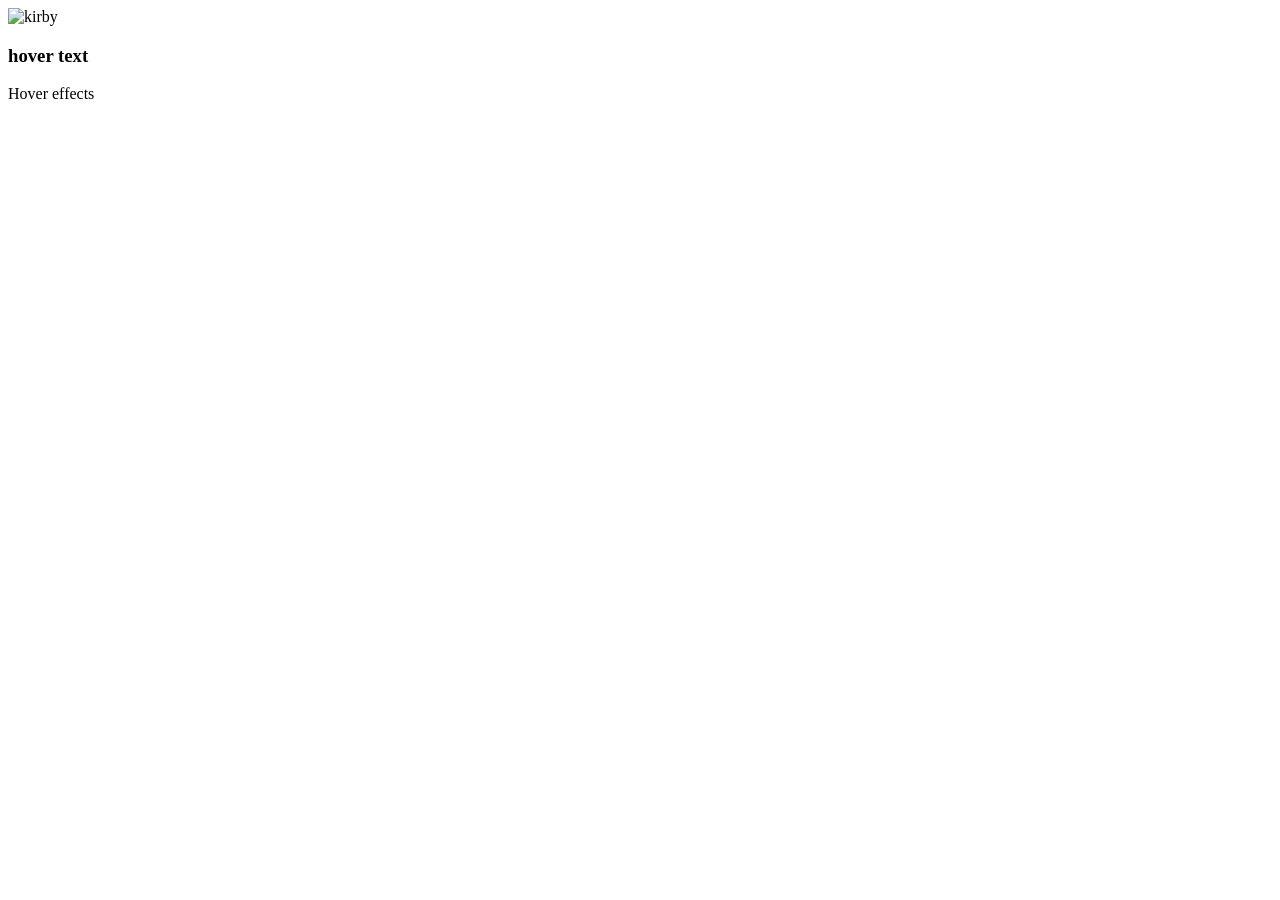
==== index.html @ 78edba07 "added pic and stles for hover demo" ====
<!DOCTYPE html>
<html>
  <head>
   
    <link rel="stylesheet" href="style.css">
  </head>
  <body>
    <div class="image-container">
 <img src="img/kirby.jpg" alt="kirby">
      
      <div class="image-overlay">
        <h3> hover text</h3>
        <p> Hover effects</p>
      </div>
    </div>
  </body>
</html>
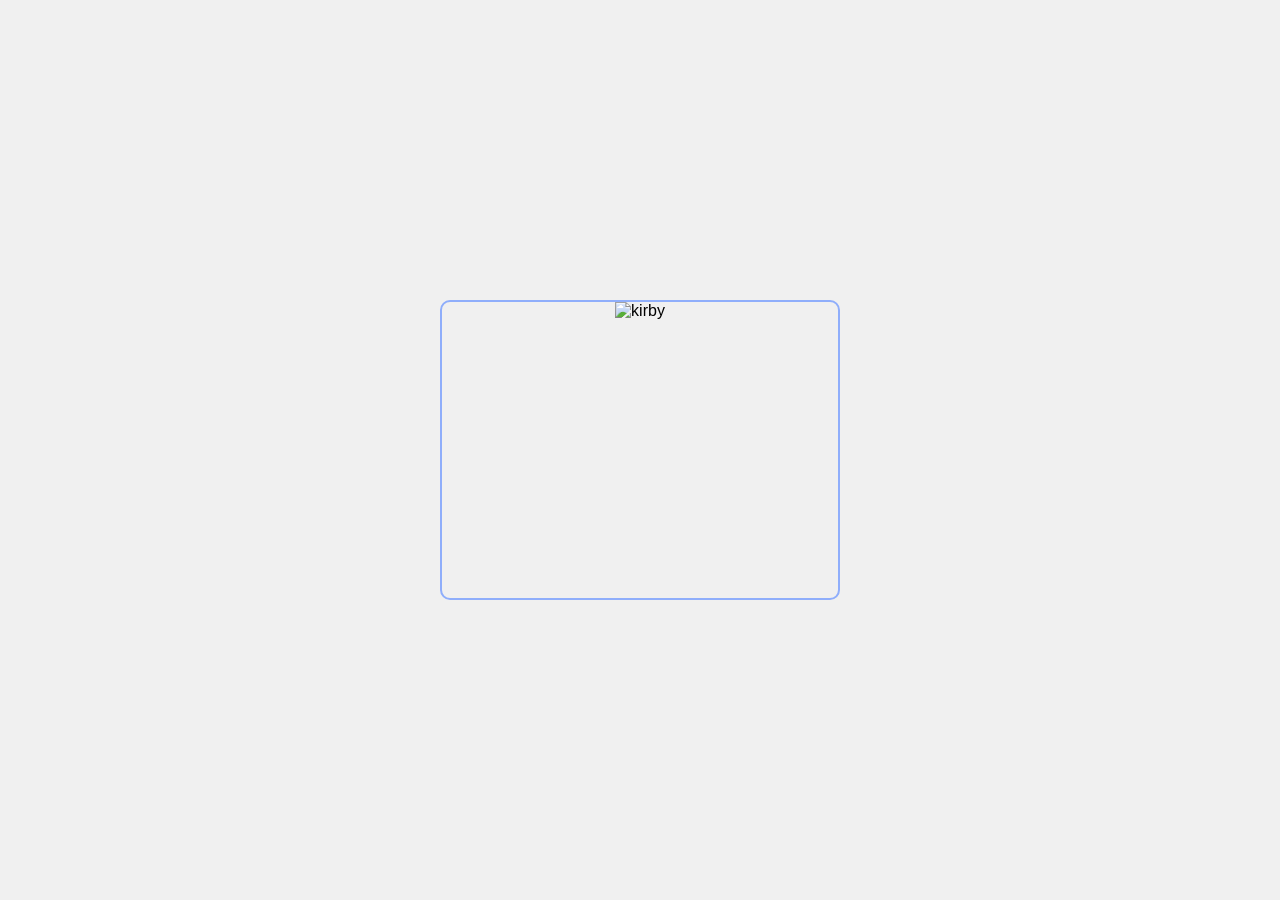
==== commit ec6aca2e: "changed some styles and fixed the border of the outline box" ====
--- a/index.html
+++ b/index.html
@@ -2,7 +2,7 @@
 <html>
   <head>
    
-    <link rel="stylesheet" href="style.css">
+    <link rel="stylesheet" href="css/main.css">
   </head>
   <body>
     <div class="image-container">
--- a/css/main.css
+++ b/css/main.css
@@ -0,0 +1,98 @@
+/* reset and base style*/
+
+* {
+    margin: 0;
+    padding: 0;
+    box-sizing: border-box;
+}
+body{
+    min-height: 100vh;
+    display: flex;
+    justify-content: center;
+    align-items: center;
+    background: #f0f0f0;
+    font-family: 'Segoe UI', Tahoma, Geneva, Verdana, sans-serif;
+}
+
+.image-container {
+    position:relative;
+    width: 400px;
+    height: 300px;
+    overflow: hidden;
+   border-radius: 10px;
+   border:2px solid #8faefb;
+    box-shadow: 10 10px 10px rgba(0, 0, 0, 0.6);
+    text-align: center;
+}
+.image-container img {
+    width: 100%;
+    height: 100%;
+    object-fit: cover;  
+    transition: all 0.5s ease;
+}
+
+.image-overlay{
+    position: absolute;
+    top: 0;
+    left:0;
+    width: 100%;
+    height: 100%;
+    background: linear-gradient(45deg, rgba(0, 191, 255, 0.5), rgba(0, 191, 255, 0.5));
+    display: flex;
+    justify-content: center;
+    align-items: center;
+    opacity: 0;
+    transition: all 0.5s ease;
+    color: white;
+}
+
+.image-overlay h3{
+    font-size: 24px;
+    margin-bottom: 10px;
+    transform: translateY(-20px);
+    transition: all 0.3s ease;
+}
+
+.image-overlay p{
+    transform: translateY(20px);
+    font-size: 16px;
+    transition: all 0.3s ease;
+    padding: 0 20px;
+}
+
+/* hover effect */
+.image-container:hover img{
+    transform: scale(1.1);
+    filter: brightness(0.7);
+}
+
+.image-container:hover .image-overlay{
+    opacity: 1;
+    transform: translateY(0);
+}
+
+.image-container:hover .image-overlay h3{
+    transform: translateY(0); 
+    transition-delay:0.2s;
+}
+.image-container:hover .image-overlay p{
+    transform: translateY(0);
+    transition-delay:0.3s;
+}
+
+/*shine effect*/
+.image-container::after {
+    content: '';
+    position: absolute;
+    top: 0;
+    left: -100%;
+    width: 50%;
+    height: 100%;
+    background: linear-gradient(120deg, rgba(0, 191, 255, 0.5) 0%, rgba(0, 191, 255, 0.5)100%);
+    transform: skewX(-25deg);
+    transition: all 0.6s ease;
+}
+
+.image-container:hover::after {
+    left: 150%;
+}
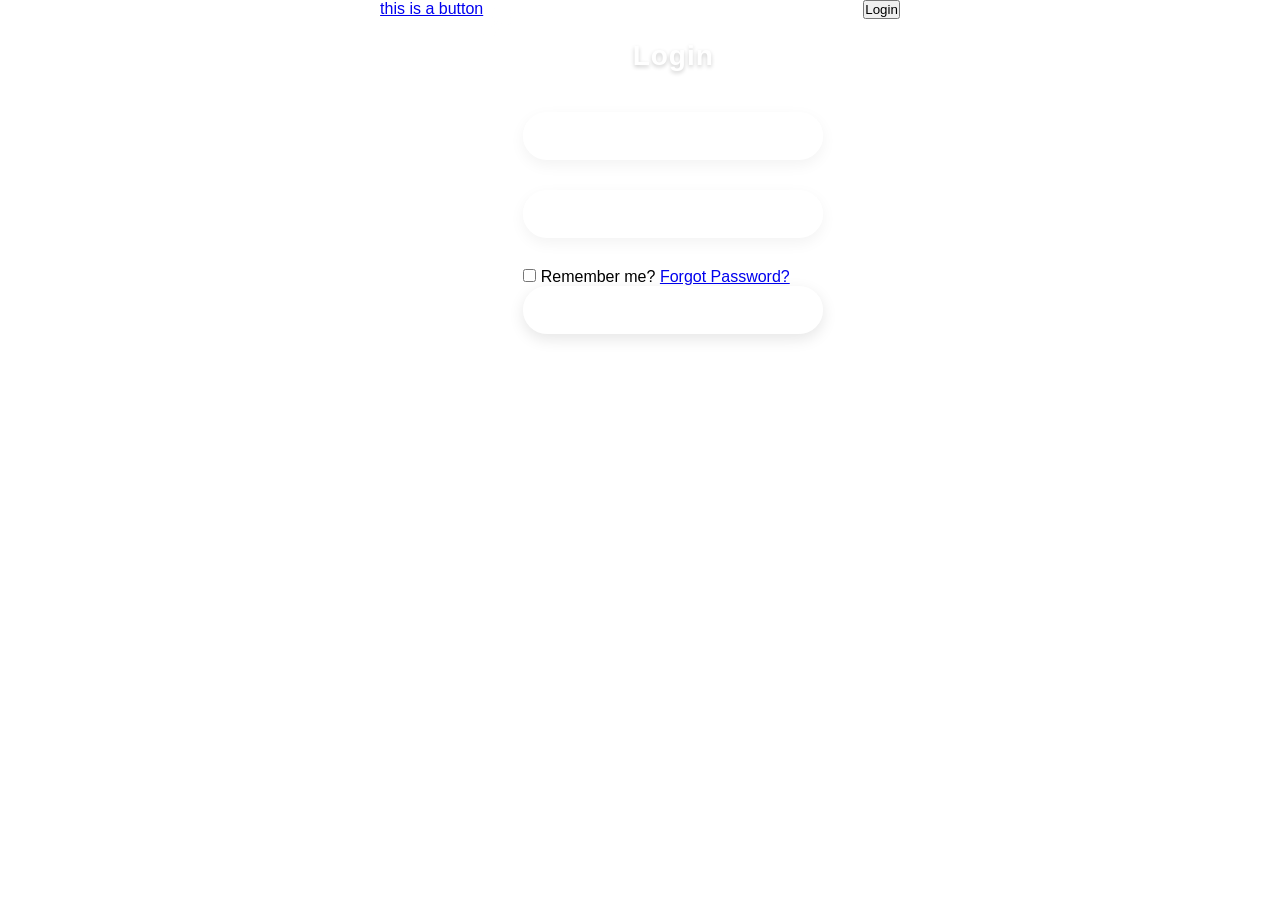
==== commit 4051468b: "added login page" ====
--- a/index.html
+++ b/index.html
@@ -5,14 +5,47 @@
     <link rel="stylesheet" href="css/main.css">
   </head>
   <body>
-    <div class="image-container">
+    <!--div class="image-container">
  <img src="img/kirby.jpg" alt="kirby">
       
       <div class="image-overlay">
         <h3> hover text</h3>
         <p> Hover effects</p>
       </div>
-    </div>
+    </div>-->
+<link rel= "stylesheet" href= "css/main.css">
+    
+
+<!--link for diffeent pages-->
+<a href="testpages.html">this is a button</a>
+
+    <body>
+  <div class="glass-container">
+     <h2>Login</h2>
+     <form> 
+       <div class="input-group">
+         <input type="text" required>
+         <label>Username</label>
+       </div>
+       
+       <div class="input-group">
+         <input type "password" required>
+         <label>Password</label>
+       </div>
+       
+       <div class="remember-forget">
+         <label><input type="checkbox"> Remember me?</label>
+         <a href="#">Forgot Password?</a>
+       </div>
+       <button type= "submit" class="login-btn">Login</button>
+       <div class="register-link">
+         <p> Don't Have an Account? <a href="#">Register</a></p>
+       </div>
+    </form>
+  </div>
+
+  <div class ="button-container">
+    <button class="glass-button">Login</button>
   </body>
 </html>
       
--- a/css/main.css
+++ b/css/main.css
@@ -1,6 +1,6 @@
 /* reset and base style*/
 
-* {
+/* * {
     margin: 0;
     padding: 0;
     box-sizing: border-box;
@@ -60,7 +60,7 @@
     padding: 0 20px;
 }
 
-/* hover effect */
+/* hover effect 
 .image-container:hover img{
     transform: scale(1.1);
     filter: brightness(0.7);
@@ -80,7 +80,7 @@
     transition-delay:0.3s;
 }
 
-/*shine effect*/
+/*shine effect
 .image-container::after {
     content: '';
     position: absolute;
@@ -95,4 +95,180 @@
 
 .image-container:hover::after {
     left: 150%;
+} */
+
+/* new code for login effect */
+*{
+  margin: 0;
+  padding:0;
+  box-sizing:border-box;
+  font-family: "Segoe UI", Tahoma, Geneva, Verdana, sans-serif;
+}
+
+body {
+  min-height: 100ah;
+  display:flex;
+  justify-content:center;
+  align-tems:center;
+  background:url(https://images.unsplash.com/photo-1777197255275-0c5d564c844f?crop=entropy&cs=srgb&fm=jpg&ixid=M3wzMjM4NDZ8MHwxfHJhbmRvbXx8fHx8fHx8fDE3Nzc2MDUxNjh8&ixlib=rb-4.1.0&q=85);
+  animation: gradiantBG 90s ease infinite;
+  overflow:hidden;
+}
+
+@keyframes gradiantBG {
+  0%{background-positon: 0% 50%;}
+  50% {background-position: 100% 50%;}
+  100%{background-position: 0% 50%;}
+}
+
+
+.glass-container {
+  position:relative;
+  width: 380px;
+  padding: 40px;
+  border-radius: 20px;
+  backdrop-filter: blur(15px);
+  border: 1px solid (255, 255, 255, 0.4);
+  box-shadow: 0 25px 45px (0, 0, 0, 0.4); 
+  z-index: 10;
+  overflow:hidden;
+  
+}
+
+.glass-container::before {
+  content:'';
+  position:absolute;
+  top:0;
+  left: -100%;
+  width: 100%;
+  background:#ADD8E6;
+  transform:skewX(-15deg);
+  transition: 0.5s;
+  pointer-events:none;
+}
+
+.glass-container:hover::before {
+  left:120%;
+  }
+
+.glass-container h2 {
+  color:#fff;
+  font-size: 28px;
+  font-weight: 600;
+  text-align:center;
+  letter-spacing: 1px;
+  margin-bottom: 40px;
+  text-shadow: 0 2px 4px rgba(0, 0, 0, 0.2);
+}
+
+.input-group {
+  position:relative;
+  margin-bottom: 30px;
+}
+
+.input-group input {
+  width:100%;
+  padding: 15px 20px;
+  background:rgba(255, 255, 255, 0.2);
+  border:none;
+  outline:none;
+  border-radius: 35px;
+  font-size:16px;
+  color: #fff;
+  box-shadow: 0 5px 15px rgba(0, 0, 0, 0.05);
+  transition: all 0.3s ease;
+ }
+
+.input-group input::placeholder {
+  color: rgba(255, 255, 255, 0.7);
+  }
+
+.input-group input:focus {
+  background: rgba(255, 255, 255, 0.3);
+  box-shadow: 0 8px 20px rgba(0, 0, 0, 0.1);
+  
+}
+.input-group label {
+  position: absolute;
+  top: 50%;
+  left: 20px;
+  transform: translateY(-50%);
+  color: rgba(255, 255, 255, 0.8);
+  font-size: 16px;
+  pointer-events:none;
+  transition: all 0.3s ease;
+}
+
+.input-group input:focus + label,
+.input-group input:valid + label {
+  top:0;
+  left: 15px;
+  font-size: 12px;
+  background: rgba(255, 255, 255, 0.2);
+  padding:2px 8px;
+  border-radius:10px;
+  color: #fff;
+}
+.remember-forgot{
+  display: flex;
+  justify-content: space-between;
+  align-items: center;
+  margin-bottom: 25px;
+  font-size: 14px;
+  color: rgba(255, 255, 255, 0.8);
+}
+.remember-forgot label{
+  display: flex;
+  align-items: center;
+  cursor: pointer;
+}
+.remember-forgot input{
+  margin-right: 8px;
+  accent-color: #fff;
+}
+.remember-forgot a{
+  color: #fff;
+  text-decoration:none;
+  transition: all 0.3s ease;
+}
+
+.remember-forgot a:hover{
+  text-decoration:underline;
+}
+
+.login-btn{
+  width: 100%;
+  padding: 15px;
+  background: rgba( 255, 255, 255, 0.3);
+  border: none;
+  outline:none;
+  border-radius:35px;
+  color: #fff;
+  font-size: 16px;
+  font-weight: 600;
+  cursor: pointer;
+  transition: all 0.3s ease;
+  box-shadow: 0 5px 15px rgba(0, 0, 0, 0.1);
+}
+.login-btn:hover{
+  background: rgba(255, 255, 255, 0.4);
+  transform:translateY(-3px);
+  box-shadow: 0 8px 20px rgba(0, 0, 0, 0.2);
+}
+.register-link{
+  text-align: center;
+  margin-top: 25px;
+  color:rgba(255, 255, 255, 0.8);
+  font-size: 14px;
+}
+.register-link a{
+  color: #fff;
+  font-weight: 600;
+  text-decoration: none;
+  transition: all 0.3s ease;
+  
+}
+.register-link a:hover{
+  text-decoration: underline;
+  
 }
--- a/css/main.css
+++ b/css/main.css
@@ -1,6 +1,6 @@
 /* reset and base style*/
 
-* {
+/* * {
     margin: 0;
     padding: 0;
     box-sizing: border-box;
@@ -60,7 +60,7 @@
     padding: 0 20px;
 }
 
-/* hover effect */
+/* hover effect 
 .image-container:hover img{
     transform: scale(1.1);
     filter: brightness(0.7);
@@ -80,7 +80,7 @@
     transition-delay:0.3s;
 }
 
-/*shine effect*/
+/*shine effect
 .image-container::after {
     content: '';
     position: absolute;
@@ -95,4 +95,180 @@
 
 .image-container:hover::after {
     left: 150%;
+} */
+
+/* new code for login effect */
+*{
+  margin: 0;
+  padding:0;
+  box-sizing:border-box;
+  font-family: "Segoe UI", Tahoma, Geneva, Verdana, sans-serif;
+}
+
+body {
+  min-height: 100ah;
+  display:flex;
+  justify-content:center;
+  align-tems:center;
+  background:url(https://images.unsplash.com/photo-1777197255275-0c5d564c844f?crop=entropy&cs=srgb&fm=jpg&ixid=M3wzMjM4NDZ8MHwxfHJhbmRvbXx8fHx8fHx8fDE3Nzc2MDUxNjh8&ixlib=rb-4.1.0&q=85);
+  animation: gradiantBG 90s ease infinite;
+  overflow:hidden;
+}
+
+@keyframes gradiantBG {
+  0%{background-positon: 0% 50%;}
+  50% {background-position: 100% 50%;}
+  100%{background-position: 0% 50%;}
+}
+
+
+.glass-container {
+  position:relative;
+  width: 380px;
+  padding: 40px;
+  border-radius: 20px;
+  backdrop-filter: blur(15px);
+  border: 1px solid (255, 255, 255, 0.4);
+  box-shadow: 0 25px 45px (0, 0, 0, 0.4); 
+  z-index: 10;
+  overflow:hidden;
+  
+}
+
+.glass-container::before {
+  content:'';
+  position:absolute;
+  top:0;
+  left: -100%;
+  width: 100%;
+  background:#ADD8E6;
+  transform:skewX(-15deg);
+  transition: 0.5s;
+  pointer-events:none;
+}
+
+.glass-container:hover::before {
+  left:120%;
+  }
+
+.glass-container h2 {
+  color:#fff;
+  font-size: 28px;
+  font-weight: 600;
+  text-align:center;
+  letter-spacing: 1px;
+  margin-bottom: 40px;
+  text-shadow: 0 2px 4px rgba(0, 0, 0, 0.2);
+}
+
+.input-group {
+  position:relative;
+  margin-bottom: 30px;
+}
+
+.input-group input {
+  width:100%;
+  padding: 15px 20px;
+  background:rgba(255, 255, 255, 0.2);
+  border:none;
+  outline:none;
+  border-radius: 35px;
+  font-size:16px;
+  color: #fff;
+  box-shadow: 0 5px 15px rgba(0, 0, 0, 0.05);
+  transition: all 0.3s ease;
+ }
+
+.input-group input::placeholder {
+  color: rgba(255, 255, 255, 0.7);
+  }
+
+.input-group input:focus {
+  background: rgba(255, 255, 255, 0.3);
+  box-shadow: 0 8px 20px rgba(0, 0, 0, 0.1);
+  
+}
+.input-group label {
+  position: absolute;
+  top: 50%;
+  left: 20px;
+  transform: translateY(-50%);
+  color: rgba(255, 255, 255, 0.8);
+  font-size: 16px;
+  pointer-events:none;
+  transition: all 0.3s ease;
+}
+
+.input-group input:focus + label,
+.input-group input:valid + label {
+  top:0;
+  left: 15px;
+  font-size: 12px;
+  background: rgba(255, 255, 255, 0.2);
+  padding:2px 8px;
+  border-radius:10px;
+  color: #fff;
+}
+.remember-forgot{
+  display: flex;
+  justify-content: space-between;
+  align-items: center;
+  margin-bottom: 25px;
+  font-size: 14px;
+  color: rgba(255, 255, 255, 0.8);
+}
+.remember-forgot label{
+  display: flex;
+  align-items: center;
+  cursor: pointer;
+}
+.remember-forgot input{
+  margin-right: 8px;
+  accent-color: #fff;
+}
+.remember-forgot a{
+  color: #fff;
+  text-decoration:none;
+  transition: all 0.3s ease;
+}
+
+.remember-forgot a:hover{
+  text-decoration:underline;
+}
+
+.login-btn{
+  width: 100%;
+  padding: 15px;
+  background: rgba( 255, 255, 255, 0.3);
+  border: none;
+  outline:none;
+  border-radius:35px;
+  color: #fff;
+  font-size: 16px;
+  font-weight: 600;
+  cursor: pointer;
+  transition: all 0.3s ease;
+  box-shadow: 0 5px 15px rgba(0, 0, 0, 0.1);
+}
+.login-btn:hover{
+  background: rgba(255, 255, 255, 0.4);
+  transform:translateY(-3px);
+  box-shadow: 0 8px 20px rgba(0, 0, 0, 0.2);
+}
+.register-link{
+  text-align: center;
+  margin-top: 25px;
+  color:rgba(255, 255, 255, 0.8);
+  font-size: 14px;
+}
+.register-link a{
+  color: #fff;
+  font-weight: 600;
+  text-decoration: none;
+  transition: all 0.3s ease;
+  
+}
+.register-link a:hover{
+  text-decoration: underline;
+  
 }
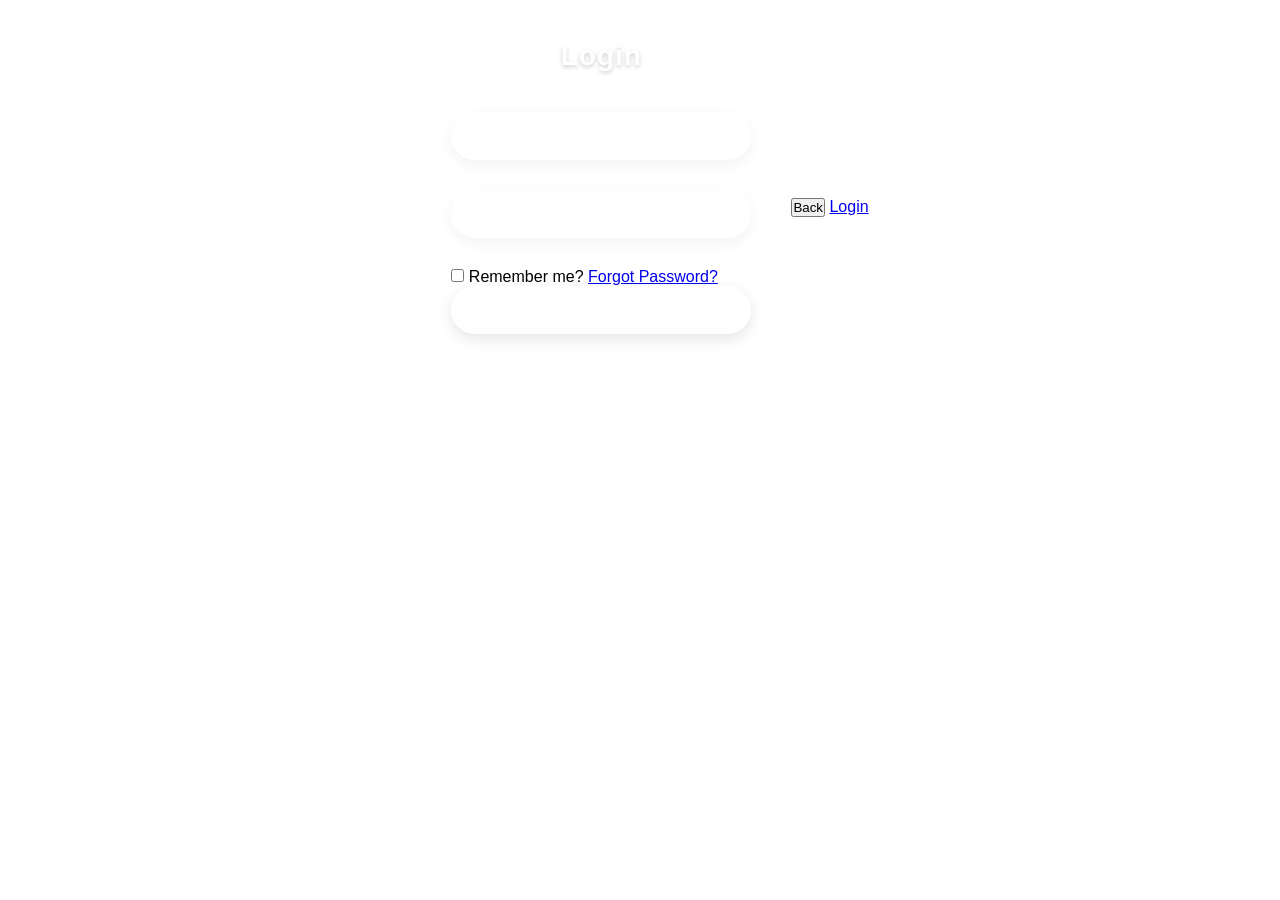
==== commit bfbddae5: "changed background for login screen and added buttons" ====
--- a/index.html
+++ b/index.html
@@ -13,11 +13,11 @@
         <p> Hover effects</p>
       </div>
     </div>-->
-<link rel= "stylesheet" href= "css/main.css">
+
     
 
 <!--link for diffeent pages-->
-<a href="testpages.html">this is a button</a>
+
 
     <body>
   <div class="glass-container">
@@ -44,8 +44,10 @@
     </form>
   </div>
 
-  <div class ="button-container">
-    <button class="glass-button">Login</button>
+  <section>
+     <button class="back-btn">Back</button>
+    <a href="testpages.html">Login</a>
+    </section>
   </body>
 </html>
       
--- a/css/main.css
+++ b/css/main.css
@@ -109,9 +109,10 @@
   min-height: 100ah;
   display:flex;
   justify-content:center;
-  align-tems:center;
-  background:url(https://images.unsplash.com/photo-1777197255275-0c5d564c844f?crop=entropy&cs=srgb&fm=jpg&ixid=M3wzMjM4NDZ8MHwxfHJhbmRvbXx8fHx8fHx8fDE3Nzc2MDUxNjh8&ixlib=rb-4.1.0&q=85);
-  animation: gradiantBG 90s ease infinite;
+  align-items:center;
+  /*background:url(https://images.unsplash.com/photo-1777197255275-0c5d564c844f?crop=entropy&cs=srgb&fm=jpg&ixid=M3wzMjM4NDZ8MHwxfHJhbmRvbXx8fHx8fHx8fDE3Nzc2MDUxNjh8&ixlib=rb-4.1.0&q=85);*/
+  background-image:url("../img/TL 1.jpg");
+  animation: gradiantBG 120s ease infinite;
   overflow:hidden;
 }
 
@@ -270,5 +271,8 @@
 }
 .register-link a:hover{
   text-decoration: underline;
-  
+}
+.button-container {
+  margin-top: 20px;
+  text-align: right;
 }
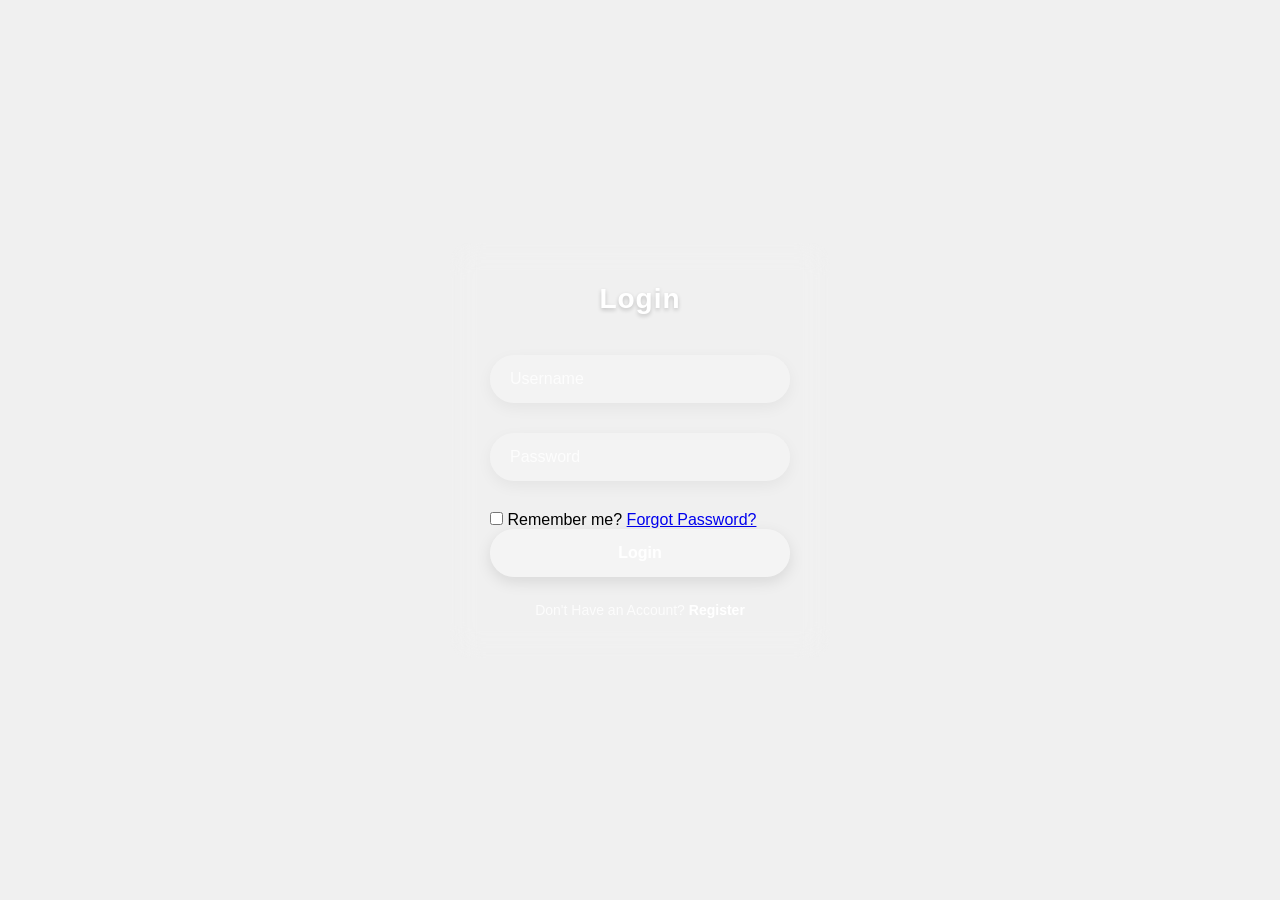
==== commit 23d805d2: "uncommented the 2 page css styles" ====
--- a/index.html
+++ b/index.html
@@ -44,10 +44,10 @@
     </form>
   </div>
 
-  <section>
-     <button class="back-btn">Back</button>
+  <!--link for diffeent pages
+  <div class ="button">
     <a href="testpages.html">Login</a>
-    </section>
+  </div-->
   </body>
 </html>
       
--- a/css/main.css
+++ b/css/main.css
@@ -1,6 +1,6 @@
 /* reset and base style*/
 
-/* * {
+ * {
     margin: 0;
     padding: 0;
     box-sizing: border-box;
@@ -60,7 +60,7 @@
     padding: 0 20px;
 }
 
-/* hover effect 
+ hover effect 
 .image-container:hover img{
     transform: scale(1.1);
     filter: brightness(0.7);
@@ -80,7 +80,6 @@
     transition-delay:0.3s;
 }
 
-/*shine effect
 .image-container::after {
     content: '';
     position: absolute;
@@ -95,7 +94,7 @@
 
 .image-container:hover::after {
     left: 150%;
-} */
+} 
 
 /* new code for login effect */
 *{
@@ -110,7 +109,6 @@
   display:flex;
   justify-content:center;
   align-items:center;
-  /*background:url(https://images.unsplash.com/photo-1777197255275-0c5d564c844f?crop=entropy&cs=srgb&fm=jpg&ixid=M3wzMjM4NDZ8MHwxfHJhbmRvbXx8fHx8fHx8fDE3Nzc2MDUxNjh8&ixlib=rb-4.1.0&q=85);*/
   background-image:url("../img/TL 1.jpg");
   animation: gradiantBG 120s ease infinite;
   overflow:hidden;
@@ -272,7 +270,7 @@
 .register-link a:hover{
   text-decoration: underline;
 }
-.button-container {
-  margin-top: 20px;
-  text-align: right;
+.button {
+  margin: 20px;
+  text-align: top,right;
 }
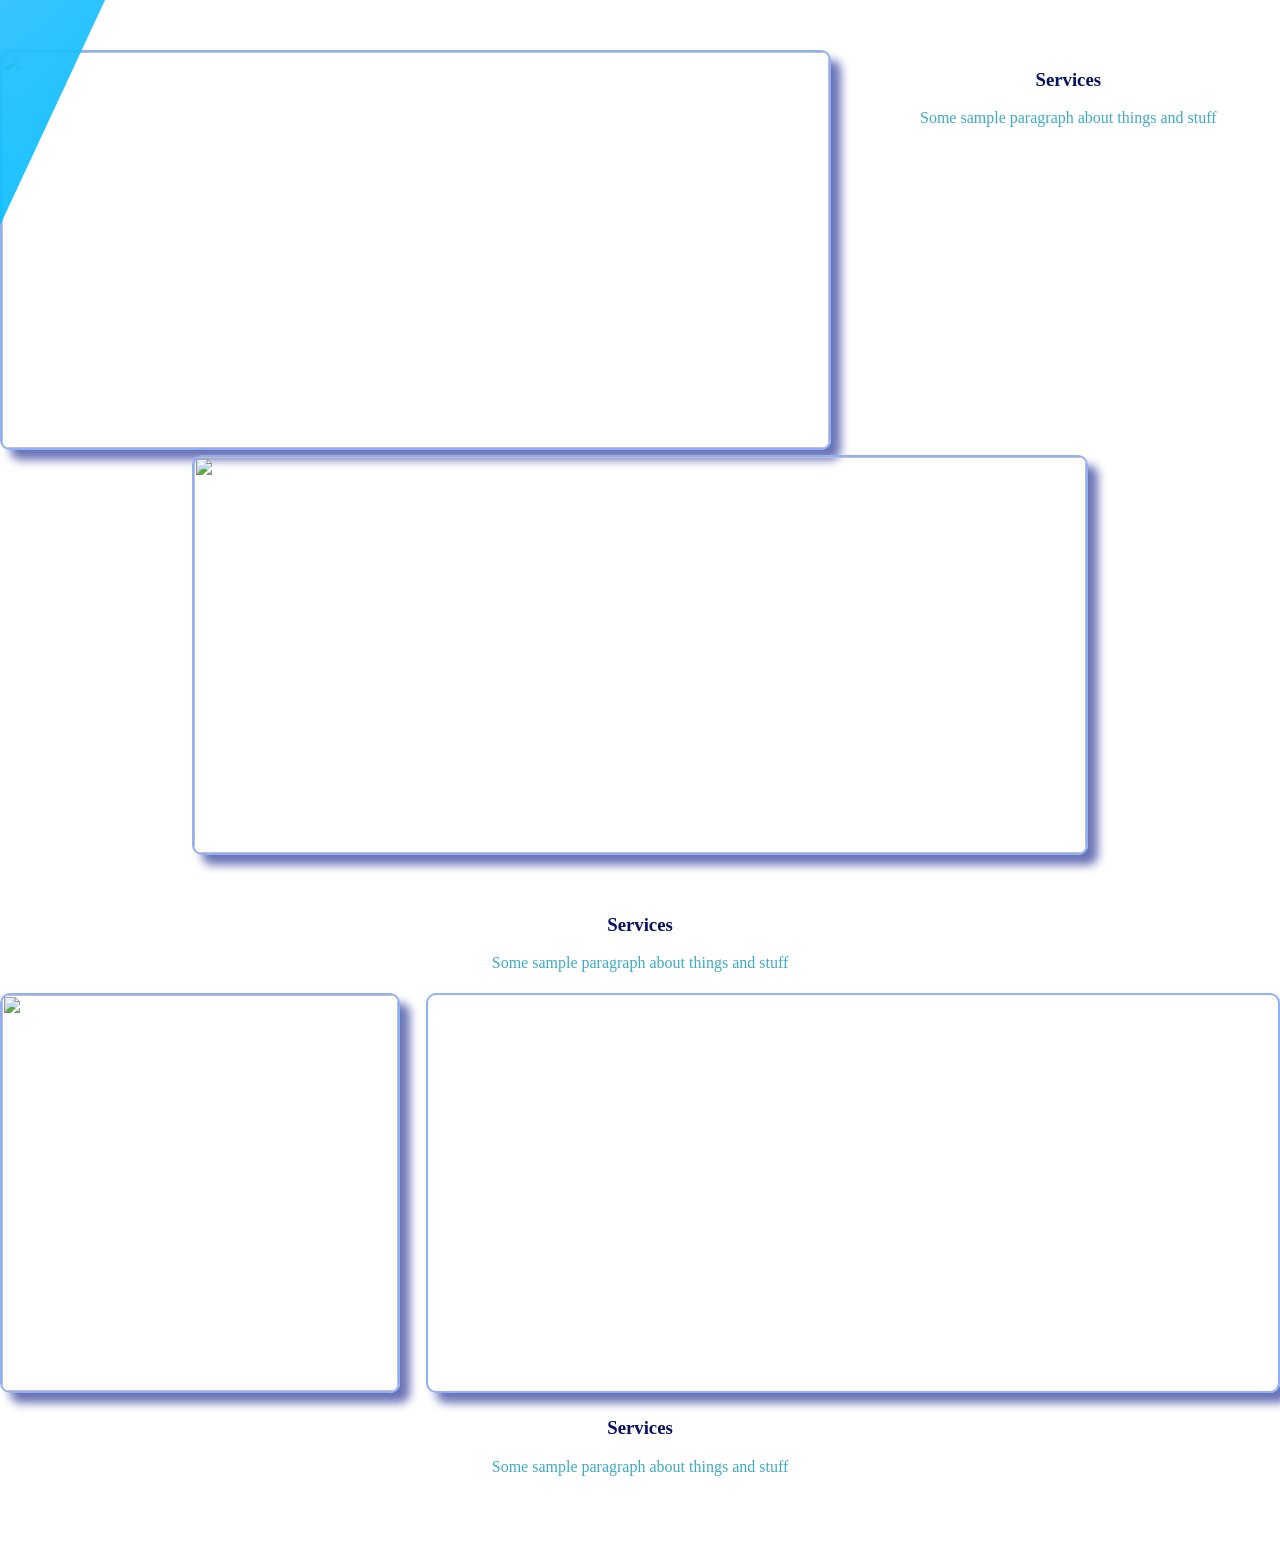
==== commit 771164ec: "cant figure out how to change the file back and turn it veritical" ====
--- a/index.html
+++ b/index.html
@@ -13,13 +13,90 @@
         <p> Hover effects</p>
       </div>
     </div>-->
+     <section class="featured">
 
-    
+    <a class="image-container" href="img/kirby.jpg" data-lightbox="gallery">
+          <img src="img/kirby.jpg">
+          <div class="content">
+          <div class="image-overlay">
+            <h3> Emmorton Thunder Game</h3>
+          </div>
+          </div>
+        </a>
 
-<!--link for diffeent pages-->
+        <div class="info">
+           <h3>Services</h3>
+          <p>Some sample paragraph about things and stuff</p>
+          
+        </div>
+      </div>
 
 
-    <body>
+       
+
+    <div class="category">
+
+      <a class="image-container" href="img/kirby.jpg" data-lightbox="gallery">
+          <img src="img/kirby.jpg">
+          <div class="content">
+          <div class="image-overlay">
+            <h3> Emmorton Thunder Game</h3>
+          </div>
+          </div>
+        </a>
+
+        <div class="info">
+           <h3>Services</h3>
+          <p>Some sample paragraph about things and stuff</p>
+        </div>
+        </div>
+      
+
+
+
+ <div class="category">
+      <a class="image-container" href="img/kirby.jpg" data-lightbox="gallery">
+          <img src="img/kirby.jpg">
+          <div class="content">
+          <div class="image-overlay">
+            <h3> Emmorton Thunder Game</h3>
+          </div>
+          </div>
+        </div>
+        </a>
+
+        <div class="info">
+           <h3>Services</h3>
+          <p>Some sample paragraph about things and stuff</p>
+          
+        </div>
+      </div>
+    </section>
+  </body>
+
+
+
+
+
+
+
+
+
+
+
+
+
+
+
+
+
+
+
+
+    <!--link for diffeent pages-->
+
+
+     <!--body>
   <div class="glass-container">
      <h2>Login</h2>
      <form> 
@@ -42,7 +119,7 @@
          <p> Don't Have an Account? <a href="#">Register</a></p>
        </div>
     </form>
-  </div>
+  </div-->
 
   <!--link for diffeent pages
   <div class ="button">
--- a/css/main.css
+++ b/css/main.css
@@ -1,33 +1,142 @@
+@import url();
+
+
+html{
+  box-sizing: border-box;
+}
+
+*, *:before, *:after {
+  box-sizing: inherit;
+}
+
+body {
+  font-family: 'Times New Roman', Times, serif;
+  margin: 0px;
+  background-color:rgb(15, 30, 128);
+  background-image: url("../img/CRH.jpg");
+  background-size: cover;
+  min-height: 100vh;
+}
+
+h1, h2, h3, p {
+  color: rgb(7, 5, 111);
+  position: center;
+}
+
+a {
+  color: inherit;
+  text-decoration: none;
+}
+
+a:hover {
+  background-color: rgb(116, 116, 246);
+  color: rgb(189, 189, 225);
+}
+
+h1, h2, h3, p {
+  color: rgb(7, 5, 111);
+ text-align: center;
+}
+
+section {
+  padding-top: 40px;
+  padding-bottom: 40px;
+
+  .content {
+    display: flex;
+    flex-direction: column;
+    align-items: flex-start;
+    justify-content: center;
+    padding: 0px;
+  }
+}
+
+
+
+.header {
+  padding: 0px;
+  color: rgb(255, 255, 255);
+  display: justify-content;
+  flex-direction: center;
+  background-color: #6072ff;
+  color: gba(9, 24, 133, 0.6);
+}
+
+.item-sub {
+  color: rgb(255, 255, 255);
+  margin: 0px;
+  display: row;
+  align-items: left;
+  align-content: left;
+}
+
+
+.header-p {
+  background-color: rgb(237, 20, 118);
+  color:rgb(237, 20, 118);
+}
+
+.buttons{
+  justify-content: left;
+  margin: 20px;
+  margin-left: 14px;
+  margin-right: 3px;
+  background-color: hsl(0, 0%, 100%);
+  text-emphasis-color: #5c163f;
+  width: 20%;
+  padding: 15px;
+  border-radius: 50px;
+  text-align: center;
+  position: sticky bottom;
+  font-size: 20px;
+
+  a {
+    background-color: #bb2f81;
+    color: rgb(255, 206, 225);
+    display: block;
+    padding: 5px;
+    text-align:center;
+    position: sticky;
+    align-items: bottom;
+    
+    &:hover,
+    &:focus {
+      background-color: rgb(255, 143, 218);
+      color: white;
+    }
+  }
+}
+
 /* reset and base style*/
-
- * {
-    margin: 0;
-    padding: 0;
-    box-sizing: border-box;
-}
-body{
-    min-height: 100vh;
-    display: flex;
+.image-container {
+    /*position: relative;*/
+    width: 300px;
+    height: 400px;
+    overflow: hidden;
+    border-radius: 10px;
+    border:2px solid #8faefb;
+    box-shadow: 10px 10px 10px rgba(9, 24, 133, 0.6);
+    display: flex;
+    flex-direction: column;
+    align-items: left;
     justify-content: center;
-    align-items: center;
-    background: #f0f0f0;
-    font-family: 'Segoe UI', Tahoma, Geneva, Verdana, sans-serif;
-}
-
-.image-container {
-    position:relative;
-    width: 400px;
-    height: 300px;
-    overflow: hidden;
-   border-radius: 10px;
-   border:2px solid #8faefb;
-    box-shadow: 10 10px 10px rgba(0, 0, 0, 0.6);
-    text-align: center;
-}
+    padding: 0px;
+    color: rgb(20, 52, 237);
+}
+.content {
+  display: flex;
+  color: #003887;
+  text-align: right;
+  margin: 0px;
+  height: 0px;
+  width: 0px
+}
+
+
 .image-container img {
     width: 100%;
     height: 100%;
-    object-fit: cover;  
+    object-fit: cover;
     transition: all 0.5s ease;
 }
 
@@ -37,7 +146,7 @@
     left:0;
     width: 100%;
     height: 100%;
-    background: linear-gradient(45deg, rgba(0, 191, 255, 0.5), rgba(0, 191, 255, 0.5));
+    background: linear-gradient(45deg, rgba(255, 255, 255, 0.5), rgba(0, 191, 255, 0.5));
     display: flex;
     justify-content: center;
     align-items: center;
@@ -46,21 +155,21 @@
     color: white;
 }
 
-.image-overlay h3{
+.image-overlay h3 {
     font-size: 24px;
     margin-bottom: 10px;
     transform: translateY(-20px);
     transition: all 0.3s ease;
 }
 
-.image-overlay p{
+.image-overlay p {
     transform: translateY(20px);
     font-size: 16px;
     transition: all 0.3s ease;
     padding: 0 20px;
 }
 
- hover effect 
+/* hover effect */
 .image-container:hover img{
     transform: scale(1.1);
     filter: brightness(0.7);
@@ -80,197 +189,204 @@
     transition-delay:0.3s;
 }
 
+/* shine effect */
 .image-container::after {
     content: '';
     position: absolute;
     top: 0;
     left: -100%;
-    width: 50%;
-    height: 100%;
-    background: linear-gradient(120deg, rgba(0, 191, 255, 0.5) 0%, rgba(0, 191, 255, 0.5)100%);
+    width: 100%;
+    height: 50%;
+    background: linear-gradient(120deg, rgba(179, 194, 255, 0.5) 0%, rgba(0, 191, 255, 0.5)100%);
     transform: skewX(-25deg);
     transition: all 0.6s ease;
 }
 
 .image-container:hover::after {
-    left: 150%;
-} 
-
-/* new code for login effect */
-*{
+    left: 50%;
+}
+
+.homepage {
+  background-color: rgb(255, 0, 0);
+  color: rgb(255, 255, 255);
+  display: flex;
+  flex-direction: row;
+  justify-content: center;
+  margin: 20px;
+}
+
+ul.navigation {
+  background-color: #6072ff;;
+  display: flex;
+  flex-direction: row;
+  justify-content: center;
+  list-style: none;
   margin: 0;
-  padding:0;
-  box-sizing:border-box;
-  font-family: "Segoe UI", Tahoma, Geneva, Verdana, sans-serif;
-}
-
-body {
-  min-height: 100ah;
-  display:flex;
-  justify-content:center;
-  align-items:center;
-  background-image:url("../img/TL 1.jpg");
-  animation: gradiantBG 120s ease infinite;
-  overflow:hidden;
-}
-
-@keyframes gradiantBG {
-  0%{background-positon: 0% 50%;}
-  50% {background-position: 100% 50%;}
-  100%{background-position: 0% 50%;}
-}
-
-
-.glass-container {
-  position:relative;
-  width: 380px;
-  padding: 40px;
-  border-radius: 20px;
-  backdrop-filter: blur(15px);
-  border: 1px solid (255, 255, 255, 0.4);
-  box-shadow: 0 25px 45px (0, 0, 0, 0.4); 
-  z-index: 10;
-  overflow:hidden;
-  
-}
-
-.glass-container::before {
-  content:'';
-  position:absolute;
-  top:0;
-  left: -100%;
+  padding: 0;
   width: 100%;
-  background:#ADD8E6;
-  transform:skewX(-15deg);
-  transition: 0.5s;
-  pointer-events:none;
-}
-
-.glass-container:hover::before {
-  left:120%;
-  }
-
-.glass-container h2 {
-  color:#fff;
-  font-size: 28px;
-  font-weight: 600;
-  text-align:center;
-  letter-spacing: 1px;
-  margin-bottom: 40px;
-  text-shadow: 0 2px 4px rgba(0, 0, 0, 0.2);
-}
-
-.input-group {
-  position:relative;
-  margin-bottom: 30px;
-}
-
-.input-group input {
-  width:100%;
-  padding: 15px 20px;
-  background:rgba(255, 255, 255, 0.2);
-  border:none;
-  outline:none;
-  border-radius: 35px;
-  font-size:16px;
-  color: #fff;
-  box-shadow: 0 5px 15px rgba(0, 0, 0, 0.05);
-  transition: all 0.3s ease;
- }
-
-.input-group input::placeholder {
-  color: rgba(255, 255, 255, 0.7);
-  }
-
-.input-group input:focus {
-  background: rgba(255, 255, 255, 0.3);
-  box-shadow: 0 8px 20px rgba(0, 0, 0, 0.1);
-  
-}
-.input-group label {
-  position: absolute;
-  top: 50%;
-  left: 20px;
-  transform: translateY(-50%);
-  color: rgba(255, 255, 255, 0.8);
-  font-size: 16px;
-  pointer-events:none;
-  transition: all 0.3s ease;
-}
-
-.input-group input:focus + label,
-.input-group input:valid + label {
-  top:0;
-  left: 15px;
-  font-size: 12px;
-  background: rgba(255, 255, 255, 0.2);
-  padding:2px 8px;
-  border-radius:10px;
-  color: #fff;
-}
-.remember-forgot{
+
+  li{
+
+    a{
+      background-color: #6072ff;
+      color: rgb(255, 255, 255);
+      display: block;
+      padding: 10px;
+      text-align:center;
+      
+      &:hover,
+      &:focus {
+        background-color: rgb(15, 30, 128);
+        color: white;
+      }
+    }
+  }
+}
+
+ul.buttons {
   display: flex;
-  justify-content: space-between;
-  align-items: center;
-  margin-bottom: 25px;
-  font-size: 14px;
-  color: rgba(255, 255, 255, 0.8);
-}
-.remember-forgot label{
-  display: flex;
-  align-items: center;
-  cursor: pointer;
-}
-.remember-forgot input{
-  margin-right: 8px;
-  accent-color: #fff;
-}
-.remember-forgot a{
-  color: #fff;
-  text-decoration:none;
-  transition: all 0.3s ease;
-}
-
-.remember-forgot a:hover{
-  text-decoration:underline;
-}
-
-.login-btn{
-  width: 100%;
-  padding: 15px;
-  background: rgba( 255, 255, 255, 0.3);
-  border: none;
-  outline:none;
-  border-radius:35px;
-  color: #fff;
-  font-size: 16px;
-  font-weight: 600;
-  cursor: pointer;
-  transition: all 0.3s ease;
-  box-shadow: 0 5px 15px rgba(0, 0, 0, 0.1);
-}
-.login-btn:hover{
-  background: rgba(255, 255, 255, 0.4);
-  transform:translateY(-3px);
-  box-shadow: 0 8px 20px rgba(0, 0, 0, 0.2);
-}
-.register-link{
-  text-align: center;
-  margin-top: 25px;
-  color:rgba(255, 255, 255, 0.8);
-  font-size: 14px;
-}
-.register-link a{
-  color: #fff;
-  font-weight: 600;
-  text-decoration: none;
-  transition: all 0.3s ease;
-  
-}
-.register-link a:hover{
-  text-decoration: underline;
-}
-.button {
-  margin: 20px;
-  text-align: top,right;
+  flex-direction: row;
+  justify-content: center;
+  list-style: none;
+  margin: 0px;
+  padding: 0;
+  color: white;
+
+  li {
+
+    a {
+      background-color: rgb(128, 236, 255);
+      color: rgba(9, 24, 133, 0.6);
+      display: block;
+      padding: 10px;
+      text-align:center;
+      
+      &:hover,
+      &:focus {
+        background-color: rgb(183, 45, 109);
+        color: white;
+      }
+    }
+  }
+}
+
+/* Featured Section on Homepage Styles */
+.featured {
+
+  .content {
+    gap: 40px;
+    max-width: 1440px;
+    width: 90%;
+    margin: 0 auto;
+  }
+
+  .category {
+    display: flex;
+    flex-wrap: wrap;
+    column-gap: 200px;
+    row-gap: 40px;
+
+    &:nth-child(2n) {
+      flex-direction: row-reverse;
+    }
+  }
+
+  .image-container {
+    flex-basis: 55%;
+    min-width: 400px;
+    flex-grow: 1;
+  }
+
+  .info {
+    flex-basis: auto;
+    flex-grow: 1;
+  }
+
+  a {
+    display: block;
+  }
+
+  img {
+    display: block;
+    width: 100%;
+  }
+}
+
+/* Styles for screens above or equal to 600px wide */
+@media (width >= 600px) {
+
+  body {
+    background-color: var(--primary-color);
+    color: var(--off-white);
+  }
+
+  .item {
+    background: #e52f96;
+    color: rgb(193, 24, 114);
+    padding: 10px;
+    flex-basis: 92%;
+    max-width: 440px;
+    margin: 5px;
+  }
+
+  h1, h2, h3 {
+    color: var(--white);
+  }  
+  
+  html{
+    box-sizing: border-box;
+  }
+  
+  *, *:before , *:after {
+    box-sizing: inherit;
+  }
+
+  body {
+    margin: 0;
+  }
+
+  section { 
+    display: flex;
+    flex-wrap: wrap;
+    padding: 50px 0;
+    gap: 5px;
+    justify-content: center;
+  }
+}
+
+  
+
+@media (width > 670px) {
+
+  h1 {
+    font-size: clamp(36px, 5vw, 60px);
+    color: rgb(13, 36, 128);
+  }
+
+ h2, p {
+    color: rgb(214, 218, 239);
+  }
+
+  h3 {
+    color: rgb(6, 18, 99);
+  }
+  
+  .info p{
+    color: rgb(61, 170, 200);
+  }
+  
+  section {
+    column-gap: 2%;
+  }
+}
+
+  
+
+@media (width >= 1000px) {
+
+  .item {
+    padding: 30px;
+    font-size: 18px;
+    
+  }
 }
